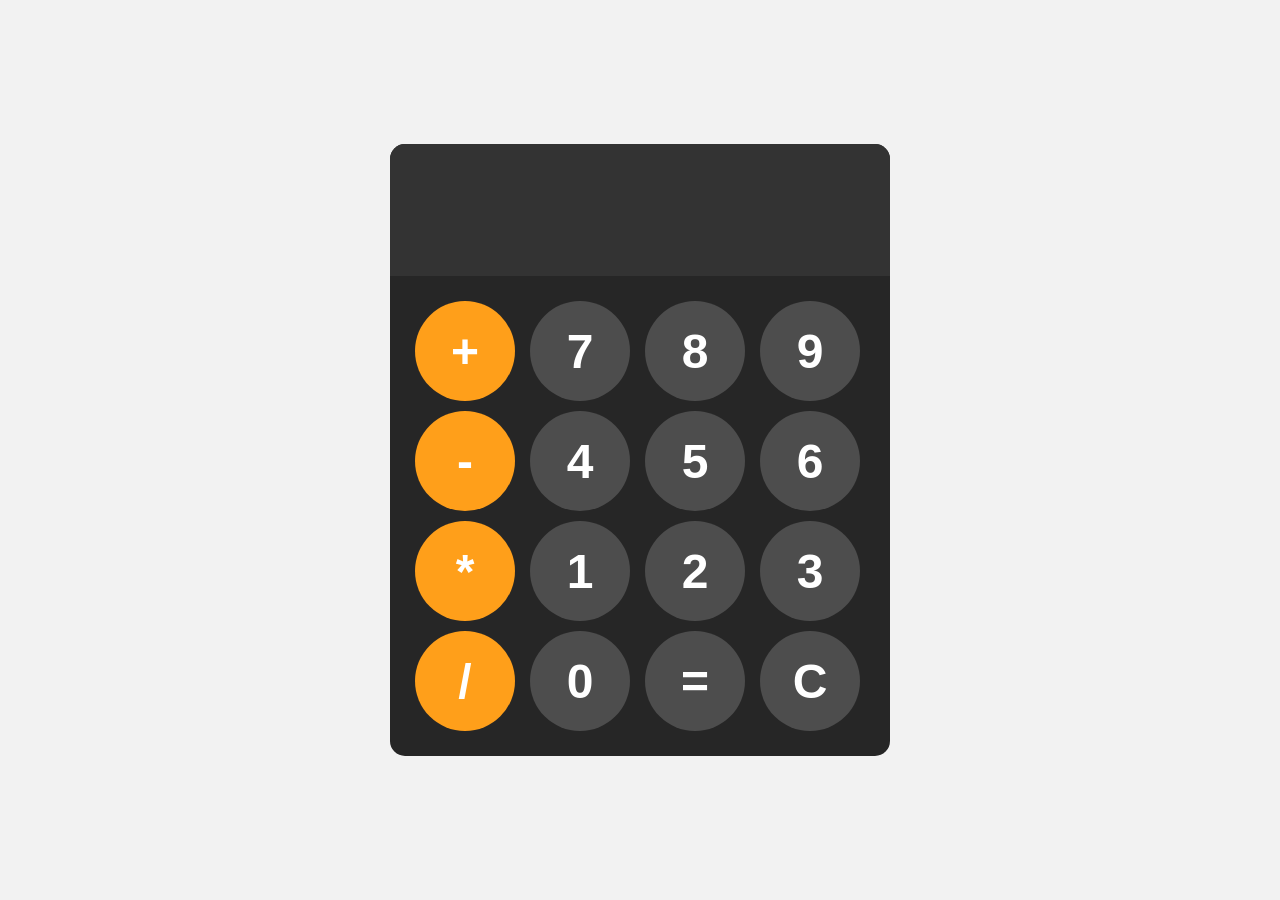
==== calculator.html @ 6ca14658 "Eval Function" ====
<!DOCTYPE html>
<html lang="en">
<head>
    <meta charset="UTF-8">
    <meta name="viewport" content="width=device-width, initial-scale=1.0">
    <link rel="stylesheet" href="calculator.css">
    <title>Document</title>
</head>
<body>
    <div id="container">
        <input id="display">

        <div id="keys">
            <button onclick="appendToDisplay('+')" class="operator-btn">+</button>
            <button onclick="appendToDisplay('7')">7</button>
            <button onclick="appendToDisplay('8')">8</button>
            <button onclick="appendToDisplay('9')">9</button>
            <button onclick="appendToDisplay('-')" class="operator-btn">-</button>
            <button onclick="appendToDisplay('4')">4</button>
            <button onclick="appendToDisplay('5')">5</button>
            <button onclick="appendToDisplay('6')">6</button>
            <button onclick="appendToDisplay('*')" class="operator-btn">*</button>
            <button onclick="appendToDisplay('1')">1</button>
            <button onclick="appendToDisplay('2')">2</button>
            <button onclick="appendToDisplay('3')">3</button>
            <button onclick="appendToDisplay('/')"class="operator-btn">/</button>
            <button onclick="appendToDisplay('0')">0</button>
            <button onclick="calculate()">=</button>
            <button onclick="clearDisplay()">C</button>

        </div>

        <script src="calculator.js"></script>

    </div>    
</body>
</html>
---- calculator.css ----
body{
    margin: 0;
    display: flex;
    justify-content: center;
    align-items: center;
    height: 100vh;
     background-color: hsl(0, 0%, 95%);
}

button{
    width: 100px;
    height: 100px;
    border-radius: 50px;
    border: none;
    background-color: hsl(0, 0%, 30%);
    color: white;
    font-size: 3rem;
    font-weight: bold;
    cursor: pointer;
}

button:hover{
     background-color: hsl(0, 0%, 40%);
}

button:active{
     background-color: hsl(0, 0%, 50%);
}

.operator-btn{
    background-color: hsl(35, 100%, 55%);

}

.operator-btn:hover{
     background-color: hsl(35, 100%, 65%);
}

.operator-btn:active{
     background-color: hsl(35, 100%, 75%);
}
#keys{
    display: grid;
    grid-template-columns: repeat(4, 1fr);
    gap: 10px;
    padding: 25px;

}

#container{
    font-family: Arial, Helvetica, sans-serif;
    background-color: hsl(0, 0%, 15%);
    border-radius: 15px;
    max-width: 500px;
    overflow: hidden;
}

#display{
    width: 100%;
    padding: 20px;
    font-size: 5rem;
    text-align: left;
     background-color: hsl(0, 0%, 20%);
     border: none;
     color: white;
}
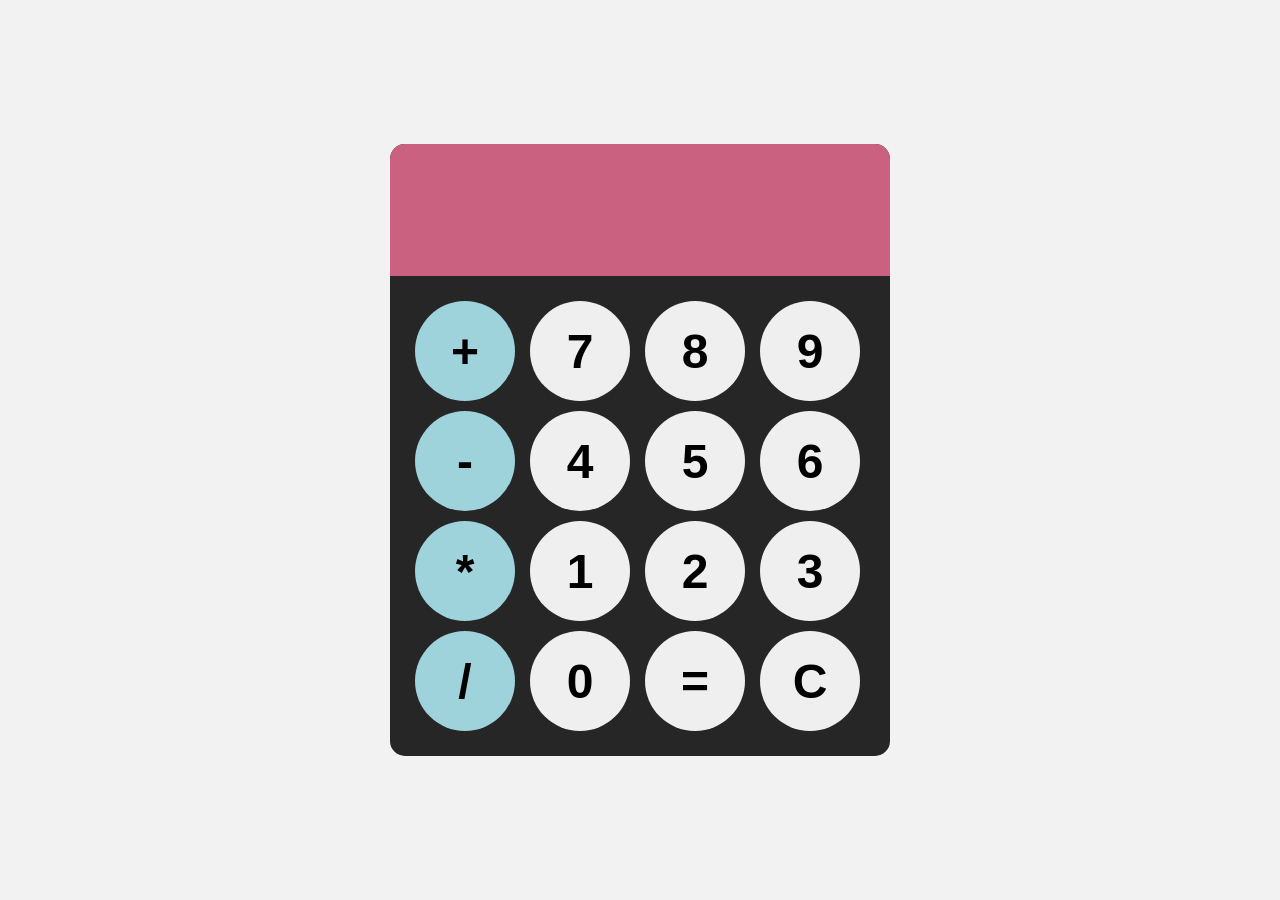
==== commit bd502b05: "Style" ====
--- a/calculator.html
+++ b/calculator.html
@@ -7,7 +7,9 @@
     <title>Document</title>
 </head>
 <body>
+
     <div id="container">
+        
         <input id="display">
 
         <div id="keys">
--- a/calculator.css
+++ b/calculator.css
@@ -12,7 +12,7 @@
     height: 100px;
     border-radius: 50px;
     border: none;
-    background-color: hsl(0, 0%, 30%);
+    background-color: #B5E18B
     color: white;
     font-size: 3rem;
     font-weight: bold;
@@ -20,24 +20,24 @@
 }
 
 button:hover{
-     background-color: hsl(0, 0%, 40%);
+     background-color: #F0FFC2
 }
 
 button:active{
-     background-color: hsl(0, 0%, 50%);
+     background-color: #EAE6BC
 }
 
 .operator-btn{
-    background-color: hsl(35, 100%, 55%);
+    background-color: #9ED3DC;
 
 }
 
 .operator-btn:hover{
-     background-color: hsl(35, 100%, 65%);
+     background-color: #FEFD99;
 }
 
 .operator-btn:active{
-     background-color: hsl(35, 100%, 75%);
+     background-color: #FCB7C7;
 }
 #keys{
     display: grid;
@@ -60,7 +60,7 @@
     padding: 20px;
     font-size: 5rem;
     text-align: left;
-     background-color: hsl(0, 0%, 20%);
+     background-color: #CA6180;
      border: none;
      color: white;
 }
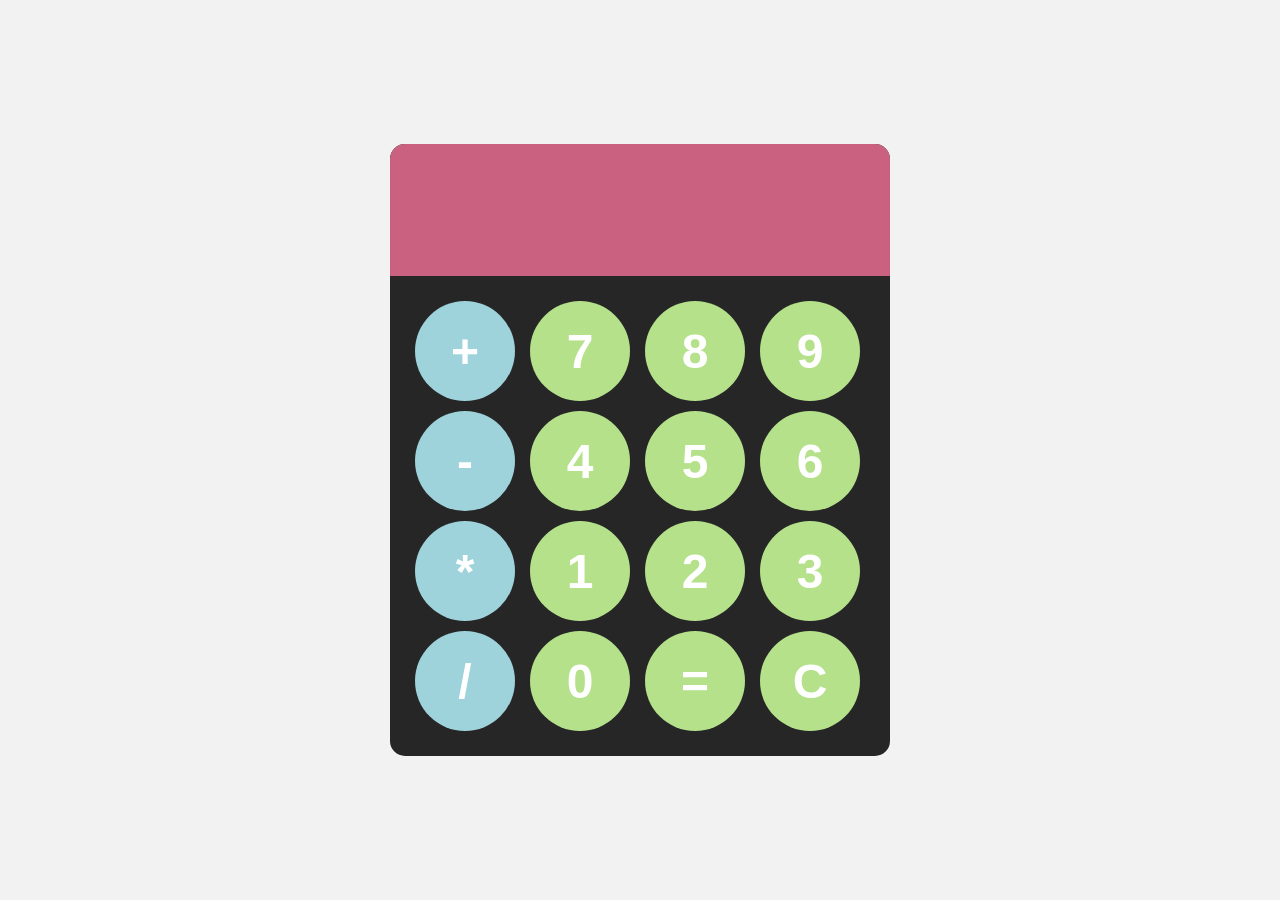
==== commit f114f51b: "change file name" ====
--- a/calculator.html
+++ b/calculator.html
@@ -3,7 +3,7 @@
 <head>
     <meta charset="UTF-8">
     <meta name="viewport" content="width=device-width, initial-scale=1.0">
-    <link rel="stylesheet" href="calculator.css">
+    <link rel="stylesheet" href="index.css">
     <title>Document</title>
 </head>
 <body>
--- a/index.css
+++ b/index.css
@@ -0,0 +1,66 @@
+body{
+    margin: 0;
+    display: flex;
+    justify-content: center;
+    align-items: center;
+    height: 100vh;
+     background-color: hsl(0, 0%, 95%);
+}
+
+button{
+    width: 100px;
+    height: 100px;
+    border-radius: 50px;
+    border: none;
+    background-color: #B5E18B;
+    color: white;
+    font-size: 3rem;
+    font-weight: bold;
+    cursor: pointer;
+}
+
+button:hover{
+     background-color: #F0FFC2
+}
+
+button:active{
+     background-color: #EAE6BC
+}
+
+.operator-btn{
+    background-color: #9ED3DC;
+
+}
+
+.operator-btn:hover{
+     background-color: #FEFD99;
+}
+
+.operator-btn:active{
+     background-color: #FCB7C7;
+}
+#keys{
+    display: grid;
+    grid-template-columns: repeat(4, 1fr);
+    gap: 10px;
+    padding: 25px;
+
+}
+
+#container{
+    font-family: Arial, Helvetica, sans-serif;
+    background-color: hsl(0, 0%, 15%);
+    border-radius: 15px;
+    max-width: 500px;
+    overflow: hidden;
+}
+
+#display{
+    width: 100%;
+    padding: 20px;
+    font-size: 5rem;
+    text-align: left;
+     background-color: #CA6180;
+     border: none;
+     color: white;
+}
